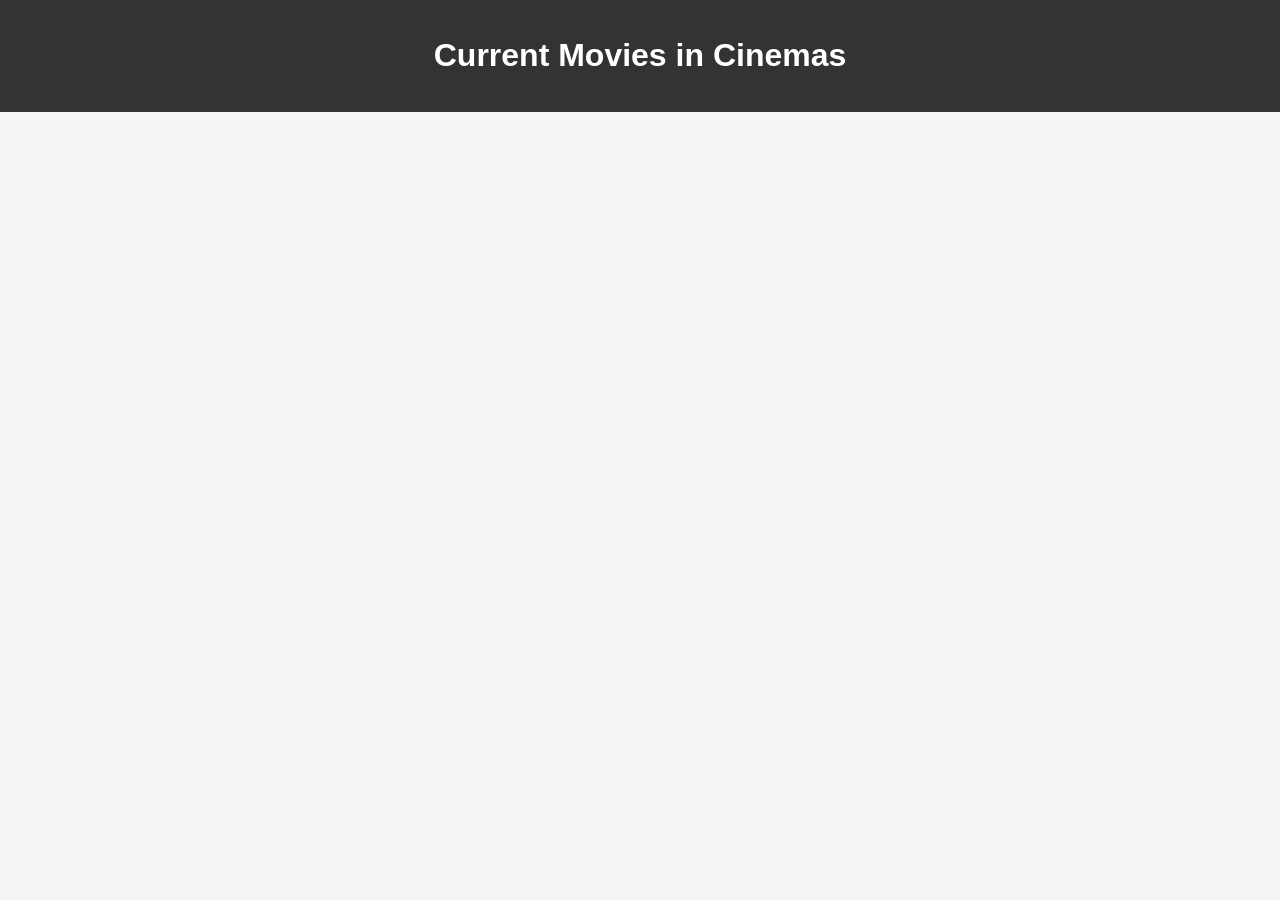
==== index.html @ e06fdba8 "Update index.html" ====
<!DOCTYPE html>
<html lang="en">
<head>
    <meta charset="UTF-8">
    <meta name="viewport" content="width=device-width, initial-scale=1.0">
    <title>Movie Listings</title>
    <link rel="stylesheet" href="styles.css">
</head>
<body>
    <header>
        <h1>Current Movies in Cinemas</h1>
    </header>
    <main>
        <div id="movie-list" class="movie-list"></div>
    </main>
    <div id="speech-bubble" class="speech-bubble hidden">
        <div id="trailer-container" class="trailer-container"></div>
        <div id="bubble-content" class="bubble-content"></div>
    </div>
    <script src="script.js"></script>
</body>
</html>
---- styles.css ----
body {
    font-family: Arial, sans-serif;
    margin: 0;
    padding: 0;
    background-color: #f4f4f4;
}

header {
    background-color: #333;
    color: white;
    padding: 1em;
    text-align: center;
}

main {
    padding: 1em;
}

.movie-list {
    display: flex;
    flex-wrap: wrap;
    gap: 1em;
    justify-content: center; /* Center the items */
}

.movie-item {
    background-color: white;
    border-radius: 8px;
    box-shadow: 0 2px 4px rgba(0, 0, 0, 0.1);
    overflow: hidden;
    width: 200px; /* Fixed width */
    height: 300px; /* Fixed height */
    position: relative;
    cursor: pointer;
    display: flex;
    flex-direction: column;
    align-items: center;
    justify-content: center;
    transition: transform 0.3s; /* Smooth transition for scaling */
}

.movie-item img {
    width: 100%;
    height: auto;
    max-height: 80%;
    object-fit: cover; /* Ensure images cover the container */
    transition: transform 0.3s; /* Smooth transition for scaling */
}

.movie-item:hover img {
    transform: scale(1.1); /* Scale up the image */
}

.movie-item h3 {
    margin: 0.5em;
    font-size: 1em;
}

.movie-item p {
    margin: 0.5em;
    font-size: 0.9em;
    transition: transform 0.3s;
}

.movie-item:hover p {
    transform: scale(1.1);
}

footer {
    background-color: #333;
    color: white;
    padding: 1em;
    text-align: center;
}

/* Speech bubble styling */
.speech-bubble {
    position: absolute;
    display: flex;
    flex-direction: column;
    background: white;
    border: 1px solid #ddd;
    border-radius: 8px;
    box-shadow: 0 2px 4px rgba(0, 0, 0, 0.1);
    padding: 1em;
    width: 500px; /* Increased width */
    max-width: 90vw;
    height: 400px; /* Increased height */
    max-height: 90vh;
    overflow: hidden;
    transition: opacity 0.3s, transform 0.3s;
}

.speech-bubble.hidden {
    opacity: 0;
    transform: scale(0.8);
}

.speech-bubble.visible {
    opacity: 1;
    transform: scale(1);
}

.speech-bubble::after {
    content: "";
    position: absolute;
    border-width: 10px;
    border-style: solid;
    border-color: transparent transparent white transparent;
    left: -20px;
    top: 50%;
    transform: translateY(-50%);
}

.bubble-content {
    margin-top: 10px;
    flex: 1;
    display: flex;
    flex-direction: column;
}

.trailer-container {
    width: 100%;
    height: 220px; /* Increased height for trailer */
    overflow: hidden;
}

.trailer-container iframe {
    width: 100%;
    height: 100%;
}
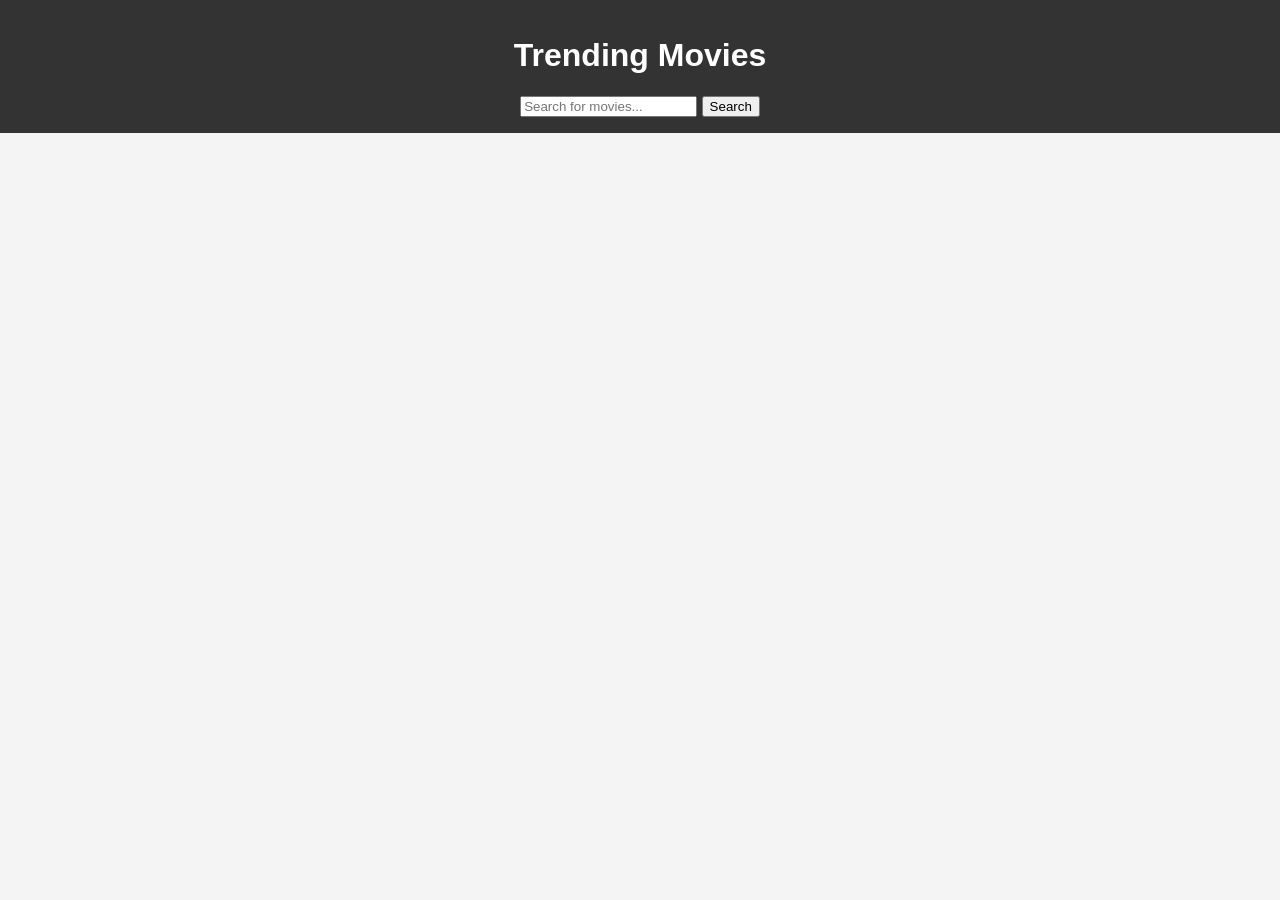
==== commit 17a73713: "Update index.html" ====
--- a/index.html
+++ b/index.html
@@ -3,12 +3,16 @@
 <head>
     <meta charset="UTF-8">
     <meta name="viewport" content="width=device-width, initial-scale=1.0">
-    <title>Movie Listings</title>
+    <title>Trending Movies</title>
     <link rel="stylesheet" href="styles.css">
 </head>
 <body>
     <header>
-        <h1>Current Movies in Cinemas</h1>
+        <h1>Trending Movies</h1>
+        <div class="search-container">
+            <input type="text" id="search-input" placeholder="Search for movies...">
+            <button id="search-button">Search</button>
+        </div>
     </header>
     <main>
         <div id="movie-list" class="movie-list"></div>
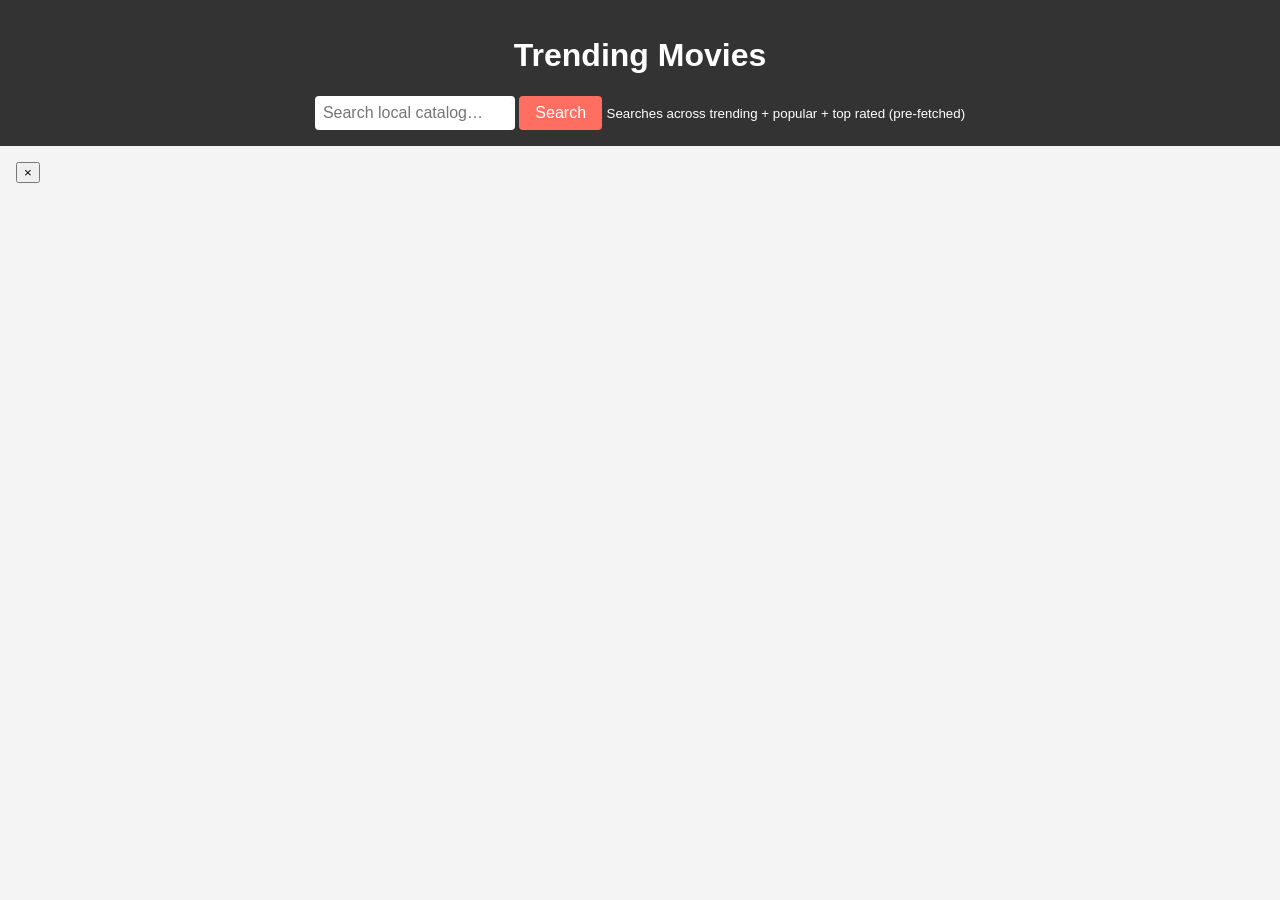
==== commit 0378cfda: "Update index.html" ====
--- a/index.html
+++ b/index.html
@@ -1,26 +1,32 @@
-<!DOCTYPE html>
+<!doctype html>
 <html lang="en">
-<head>
-    <meta charset="UTF-8">
-    <meta name="viewport" content="width=device-width, initial-scale=1.0">
-    <title>Trending Movies</title>
-    <link rel="stylesheet" href="styles.css">
-</head>
-<body>
+  <head>
+    <meta charset="utf-8" />
+    <meta name="viewport" content="width=device-width,initial-scale=1" />
+    <title>Movies (TMDB • static, no exposed key)</title>
+    <link rel="stylesheet" href="./styles.css" />
+  </head>
+  <body>
     <header>
-        <h1>Trending Movies</h1>
-        <div class="search-container">
-            <input type="text" id="search-input" placeholder="Search for movies...">
-            <button id="search-button">Search</button>
-        </div>
+      <h1>Trending Movies</h1>
+      <div class="search">
+        <input id="search-input" type="search" placeholder="Search local catalog…" />
+        <button id="search-button" type="button">Search</button>
+        <small class="hint">Searches across trending + popular + top rated (pre-fetched)</small>
+      </div>
     </header>
+
     <main>
-        <div id="movie-list" class="movie-list"></div>
+      <div id="movie-list" class="grid"></div>
+
+      <!-- Speech bubble -->
+      <div id="speech-bubble" class="bubble hidden" aria-live="polite">
+        <button class="bubble-close" id="bubble-close" aria-label="Close">×</button>
+        <div id="trailer-container" class="trailer"></div>
+        <div id="bubble-content"></div>
+      </div>
     </main>
-    <div id="speech-bubble" class="speech-bubble hidden">
-        <div id="trailer-container" class="trailer-container"></div>
-        <div id="bubble-content" class="bubble-content"></div>
-    </div>
-    <script src="script.js"></script>
-</body>
+
+    <script src="./script.js" defer></script>
+  </body>
 </html>
--- a/styles.css
+++ b/styles.css
@@ -10,6 +10,28 @@
     color: white;
     padding: 1em;
     text-align: center;
+}
+
+.search-container {
+    margin-top: 1em;
+}
+
+#search-input {
+    padding: 0.5em;
+    font-size: 1em;
+    width: 200px;
+    border: none;
+    border-radius: 4px;
+}
+
+#search-button {
+    padding: 0.5em 1em;
+    font-size: 1em;
+    border: none;
+    border-radius: 4px;
+    background-color: #ff6f61;
+    color: white;
+    cursor: pointer;
 }
 
 main {
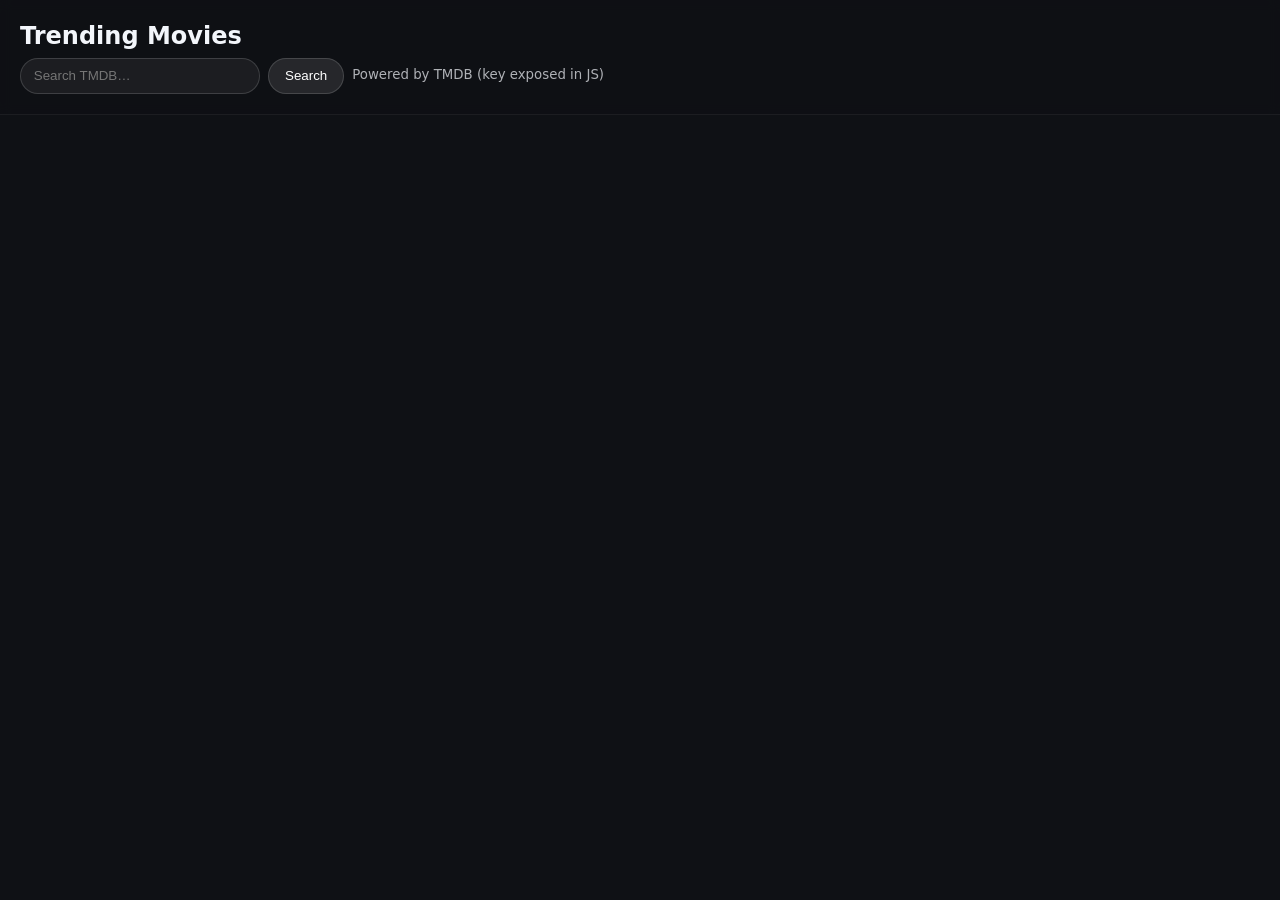
==== commit 500a4d8a: "Update index.html" ====
--- a/index.html
+++ b/index.html
@@ -3,16 +3,16 @@
   <head>
     <meta charset="utf-8" />
     <meta name="viewport" content="width=device-width,initial-scale=1" />
-    <title>Movies (TMDB • static, no exposed key)</title>
+    <title>TMDB Demo (key in frontend)</title>
     <link rel="stylesheet" href="./styles.css" />
   </head>
   <body>
     <header>
       <h1>Trending Movies</h1>
       <div class="search">
-        <input id="search-input" type="search" placeholder="Search local catalog…" />
+        <input id="search-input" type="search" placeholder="Search TMDB…" />
         <button id="search-button" type="button">Search</button>
-        <small class="hint">Searches across trending + popular + top rated (pre-fetched)</small>
+        <small class="hint">Powered by TMDB (key exposed in JS)</small>
       </div>
     </header>
 
--- a/styles.css
+++ b/styles.css
@@ -1,153 +1,59 @@
+:root { --gap: 1rem; --radius: 16px; }
+* { box-sizing: border-box; }
 body {
-    font-family: Arial, sans-serif;
-    margin: 0;
-    padding: 0;
-    background-color: #f4f4f4;
+  margin: 0; font-family: system-ui, -apple-system, Segoe UI, Roboto, sans-serif;
+  line-height: 1.4; background: #0f1115; color: #f3f6fb;
 }
+header {
+  padding: 1.25rem; position: sticky; top: 0; backdrop-filter: blur(6px);
+  background: rgba(15,17,21,0.7); border-bottom: 1px solid rgba(255,255,255,0.06);
+}
+h1 { margin: 0 0 .25rem 0; font-size: 1.5rem; }
+.search { display: flex; gap: .5rem; align-items: center; flex-wrap: wrap; }
+.search input {
+  padding: .6rem .8rem; border-radius: 999px; border: 1px solid rgba(255,255,255,.15);
+  background: rgba(255,255,255,.06); color: #fff; min-width: 240px;
+}
+.search button {
+  padding: .6rem 1rem; border-radius: 999px; border: 1px solid rgba(255,255,255,.15);
+  background: rgba(255,255,255,.1); color: #fff; cursor: pointer;
+}
+.search .hint { opacity: .7; }
 
-header {
-    background-color: #333;
-    color: white;
-    padding: 1em;
-    text-align: center;
-}
+main { padding: 1rem; }
 
-.search-container {
-    margin-top: 1em;
-}
-
-#search-input {
-    padding: 0.5em;
-    font-size: 1em;
-    width: 200px;
-    border: none;
-    border-radius: 4px;
-}
-
-#search-button {
-    padding: 0.5em 1em;
-    font-size: 1em;
-    border: none;
-    border-radius: 4px;
-    background-color: #ff6f61;
-    color: white;
-    cursor: pointer;
-}
-
-main {
-    padding: 1em;
-}
-
-.movie-list {
-    display: flex;
-    flex-wrap: wrap;
-    gap: 1em;
-    justify-content: center; /* Center the items */
+.grid {
+  display: grid;
+  grid-template-columns: repeat(auto-fill, minmax(160px, 1fr));
+  gap: var(--gap);
 }
 
 .movie-item {
-    background-color: white;
-    border-radius: 8px;
-    box-shadow: 0 2px 4px rgba(0, 0, 0, 0.1);
-    overflow: hidden;
-    width: 200px; /* Fixed width */
-    height: 300px; /* Fixed height */
-    position: relative;
-    cursor: pointer;
-    display: flex;
-    flex-direction: column;
-    align-items: center;
-    justify-content: center;
-    transition: transform 0.3s; /* Smooth transition for scaling */
+  background: #171a21; border: 1px solid rgba(255,255,255,.07);
+  border-radius: var(--radius); overflow: hidden; cursor: pointer;
+  transition: transform .1s ease, box-shadow .2s ease;
+}
+.movie-item:hover { transform: translateY(-2px); box-shadow: 0 6px 24px rgba(0,0,0,.35); }
+.movie-item img { width: 100%; display: block; aspect-ratio: 2/3; object-fit: cover; }
+.movie-item h3 { font-size: .95rem; margin: .5rem .6rem 0 .6rem; }
+.movie-item p { font-size: .8rem; opacity: .8; margin: .25rem .6rem .8rem .6rem; }
+
+.bubble {
+  position: absolute; z-index: 1000; width: min(520px, calc(100% - 2rem));
+  background: #0f1115; border: 1px solid rgba(255,255,255,.14);
+  border-radius: var(--radius); box-shadow: 0 12px 40px rgba(0,0,0,.6);
+  padding: .75rem; transform-origin: top left;
+}
+.bubble.hidden { display: none; }
+.bubble.visible { display: block; }
+
+.bubble-close {
+  position: absolute; top: .25rem; right: .5rem;
+  width: 32px; height: 32px; border-radius: 50%; border: none;
+  background: rgba(255,255,255,.12); color: #fff; cursor: pointer;
 }
 
-.movie-item img {
-    width: 100%;
-    height: auto;
-    max-height: 80%;
-    object-fit: cover; /* Ensure images cover the container */
-    transition: transform 0.3s; /* Smooth transition for scaling */
-}
-
-.movie-item:hover img {
-    transform: scale(1.1); /* Scale up the image */
-}
-
-.movie-item h3 {
-    margin: 0.5em;
-    font-size: 1em;
-}
-
-.movie-item p {
-    margin: 0.5em;
-    font-size: 0.9em;
-    transition: transform 0.3s;
-}
-
-.movie-item:hover p {
-    transform: scale(1.1);
-}
-
-footer {
-    background-color: #333;
-    color: white;
-    padding: 1em;
-    text-align: center;
-}
-
-/* Speech bubble styling */
-.speech-bubble {
-    position: absolute;
-    display: flex;
-    flex-direction: column;
-    background: white;
-    border: 1px solid #ddd;
-    border-radius: 8px;
-    box-shadow: 0 2px 4px rgba(0, 0, 0, 0.1);
-    padding: 1em;
-    width: 500px; /* Increased width */
-    max-width: 90vw;
-    height: 400px; /* Increased height */
-    max-height: 90vh;
-    overflow: hidden;
-    transition: opacity 0.3s, transform 0.3s;
-}
-
-.speech-bubble.hidden {
-    opacity: 0;
-    transform: scale(0.8);
-}
-
-.speech-bubble.visible {
-    opacity: 1;
-    transform: scale(1);
-}
-
-.speech-bubble::after {
-    content: "";
-    position: absolute;
-    border-width: 10px;
-    border-style: solid;
-    border-color: transparent transparent white transparent;
-    left: -20px;
-    top: 50%;
-    transform: translateY(-50%);
-}
-
-.bubble-content {
-    margin-top: 10px;
-    flex: 1;
-    display: flex;
-    flex-direction: column;
-}
-
-.trailer-container {
-    width: 100%;
-    height: 220px; /* Increased height for trailer */
-    overflow: hidden;
-}
-
-.trailer-container iframe {
-    width: 100%;
-    height: 100%;
-}
+.trailer { width: 100%; margin-bottom: .5rem; }
+.trailer iframe { width: 100%; height: 300px; border-radius: 12px; }
+#bubble-content h3 { margin: .25rem .25rem .5rem; }
+#bubble-content p { margin: 0 .25rem .5rem; opacity: .85; }
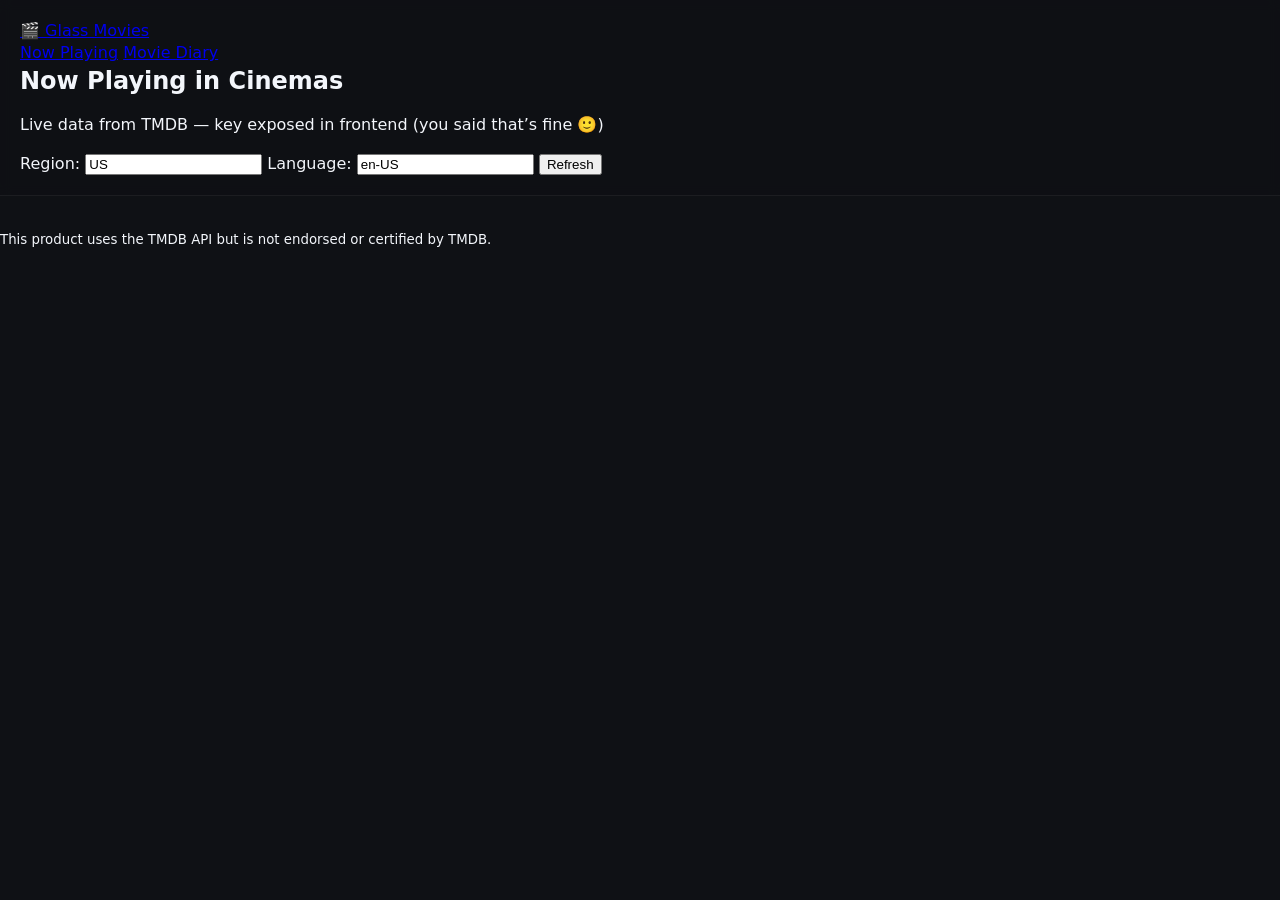
==== commit d5ebc180: "Update index.html" ====
--- a/index.html
+++ b/index.html
@@ -3,30 +3,54 @@
   <head>
     <meta charset="utf-8" />
     <meta name="viewport" content="width=device-width,initial-scale=1" />
-    <title>TMDB Demo (key in frontend)</title>
+    <title>Now Playing — Glass Movies</title>
     <link rel="stylesheet" href="./styles.css" />
   </head>
   <body>
-    <header>
-      <h1>Trending Movies</h1>
-      <div class="search">
-        <input id="search-input" type="search" placeholder="Search TMDB…" />
-        <button id="search-button" type="button">Search</button>
-        <small class="hint">Powered by TMDB (key exposed in JS)</small>
+    <div class="bg-blur"></div>
+
+    <header class="site-header glass">
+      <nav class="nav">
+        <a class="brand" href="./index.html">🎬 Glass Movies</a>
+        <div class="links">
+          <a class="link active" href="./index.html">Now Playing</a>
+          <a class="link" href="./diary.html">Movie Diary</a>
+        </div>
+      </nav>
+      <div class="header-content">
+        <h1>Now Playing in Cinemas</h1>
+        <p class="muted">Live data from TMDB — key exposed in frontend (you said that’s fine 🙂)</p>
+        <div class="controls">
+          <label class="control">
+            Region:
+            <input id="region-input" type="text" placeholder="e.g. US, DE, CH" value="US" />
+          </label>
+          <label class="control">
+            Language:
+            <input id="lang-input" type="text" placeholder="e.g. en-US, de-DE" value="en-US" />
+          </label>
+          <button id="refresh-btn" class="btn">Refresh</button>
+        </div>
       </div>
     </header>
 
-    <main>
-      <div id="movie-list" class="grid"></div>
+    <main class="container">
+      <div id="movie-grid" class="grid"></div>
 
-      <!-- Speech bubble -->
-      <div id="speech-bubble" class="bubble hidden" aria-live="polite">
+      <!-- Speech bubble trailer -->
+      <div id="speech-bubble" class="bubble glass hidden" aria-live="polite">
         <button class="bubble-close" id="bubble-close" aria-label="Close">×</button>
         <div id="trailer-container" class="trailer"></div>
         <div id="bubble-content"></div>
       </div>
     </main>
 
-    <script src="./script.js" defer></script>
+    <footer class="site-footer glass">
+      <small class="muted">
+        This product uses the TMDB API but is not endorsed or certified by TMDB.
+      </small>
+    </footer>
+
+    <script src="./nowPlaying.js" defer></script>
   </body>
 </html>
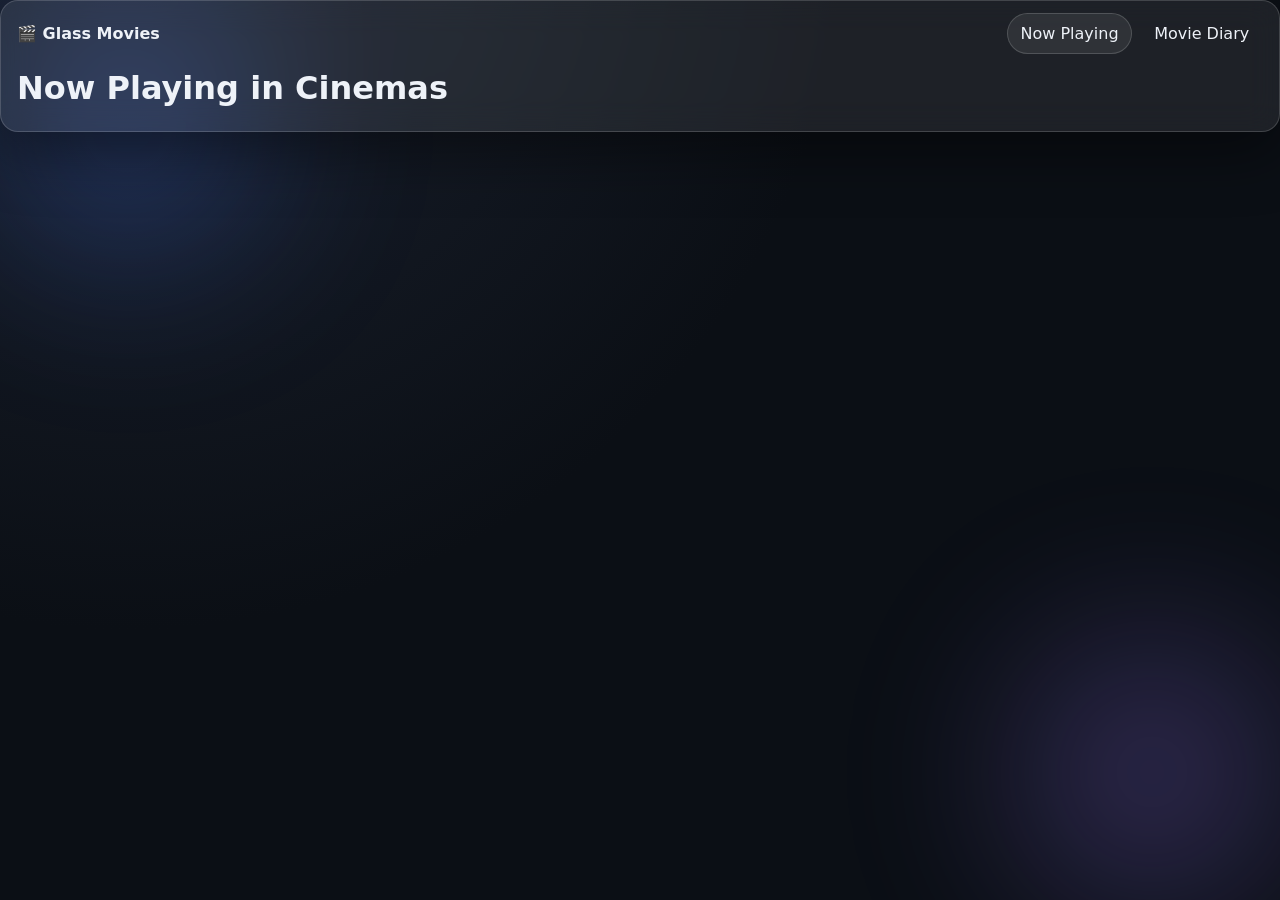
==== commit ba2266c3: "Update index.html" ====
--- a/index.html
+++ b/index.html
@@ -1,56 +1,38 @@
 <!doctype html>
 <html lang="en">
-  <head>
-    <meta charset="utf-8" />
-    <meta name="viewport" content="width=device-width,initial-scale=1" />
-    <title>Now Playing — Glass Movies</title>
-    <link rel="stylesheet" href="./styles.css" />
-  </head>
-  <body>
-    <div class="bg-blur"></div>
+<head>
+  <meta charset="utf-8" />
+  <meta name="viewport" content="width=device-width,initial-scale=1" />
+  <title>Now Playing in Cinemas</title>
+  <link rel="stylesheet" href="./styles.css" />
+</head>
+<body>
+  <div class="bg-blur"></div>
 
-    <header class="site-header glass">
-      <nav class="nav">
-        <a class="brand" href="./index.html">🎬 Glass Movies</a>
-        <div class="links">
-          <a class="link active" href="./index.html">Now Playing</a>
-          <a class="link" href="./diary.html">Movie Diary</a>
-        </div>
-      </nav>
-      <div class="header-content">
-        <h1>Now Playing in Cinemas</h1>
-        <p class="muted">Live data from TMDB — key exposed in frontend (you said that’s fine 🙂)</p>
-        <div class="controls">
-          <label class="control">
-            Region:
-            <input id="region-input" type="text" placeholder="e.g. US, DE, CH" value="US" />
-          </label>
-          <label class="control">
-            Language:
-            <input id="lang-input" type="text" placeholder="e.g. en-US, de-DE" value="en-US" />
-          </label>
-          <button id="refresh-btn" class="btn">Refresh</button>
-        </div>
+  <header class="site-header glass">
+    <nav class="nav">
+      <a class="brand" href="./index.html">🎬 Glass Movies</a>
+      <div class="links">
+        <a class="link active" href="./index.html">Now Playing</a>
+        <a class="link" href="./diary.html">Movie Diary</a>
       </div>
-    </header>
+    </nav>
+    <div class="header-content">
+      <h1>Now Playing in Cinemas</h1>
+    </div>
+  </header>
 
-    <main class="container">
-      <div id="movie-grid" class="grid"></div>
+  <main class="container">
+    <div id="movie-grid" class="grid"></div>
 
-      <!-- Speech bubble trailer -->
-      <div id="speech-bubble" class="bubble glass hidden" aria-live="polite">
-        <button class="bubble-close" id="bubble-close" aria-label="Close">×</button>
-        <div id="trailer-container" class="trailer"></div>
-        <div id="bubble-content"></div>
-      </div>
-    </main>
+    <!-- Speech bubble trailer -->
+    <div id="speech-bubble" class="bubble glass hidden" aria-live="polite">
+      <button class="bubble-close" id="bubble-close" aria-label="Close">×</button>
+      <div id="trailer-container" class="trailer"></div>
+      <div id="bubble-content"></div>
+    </div>
+  </main>
 
-    <footer class="site-footer glass">
-      <small class="muted">
-        This product uses the TMDB API but is not endorsed or certified by TMDB.
-      </small>
-    </footer>
-
-    <script src="./nowPlaying.js" defer></script>
-  </body>
+  <script src="./nowPlaying.js" defer></script>
+</body>
 </html>
--- a/styles.css
+++ b/styles.css
@@ -1,59 +1,179 @@
-:root { --gap: 1rem; --radius: 16px; }
-* { box-sizing: border-box; }
-body {
-  margin: 0; font-family: system-ui, -apple-system, Segoe UI, Roboto, sans-serif;
-  line-height: 1.4; background: #0f1115; color: #f3f6fb;
-}
-header {
-  padding: 1.25rem; position: sticky; top: 0; backdrop-filter: blur(6px);
-  background: rgba(15,17,21,0.7); border-bottom: 1px solid rgba(255,255,255,0.06);
-}
-h1 { margin: 0 0 .25rem 0; font-size: 1.5rem; }
-.search { display: flex; gap: .5rem; align-items: center; flex-wrap: wrap; }
-.search input {
-  padding: .6rem .8rem; border-radius: 999px; border: 1px solid rgba(255,255,255,.15);
-  background: rgba(255,255,255,.06); color: #fff; min-width: 240px;
-}
-.search button {
-  padding: .6rem 1rem; border-radius: 999px; border: 1px solid rgba(255,255,255,.15);
-  background: rgba(255,255,255,.1); color: #fff; cursor: pointer;
-}
-.search .hint { opacity: .7; }
-
-main { padding: 1rem; }
-
-.grid {
-  display: grid;
-  grid-template-columns: repeat(auto-fill, minmax(160px, 1fr));
-  gap: var(--gap);
+/* ====== Base ====== */
+:root{
+  --bg: #0b0f15;
+  --fg: #eef2f8;
+  --muted: #b9c2d0;
+  --glass: rgba(255,255,255,0.08);
+  --border: rgba(255,255,255,0.16);
+  --accent: #7aa2ff;
+  --accent-2: #9b7aff;
+  --danger: #ff6b7a;
+  --radius: 18px;
+  --shadow: 0 20px 60px rgba(0,0,0,0.45);
 }
 
-.movie-item {
-  background: #171a21; border: 1px solid rgba(255,255,255,.07);
-  border-radius: var(--radius); overflow: hidden; cursor: pointer;
-  transition: transform .1s ease, box-shadow .2s ease;
-}
-.movie-item:hover { transform: translateY(-2px); box-shadow: 0 6px 24px rgba(0,0,0,.35); }
-.movie-item img { width: 100%; display: block; aspect-ratio: 2/3; object-fit: cover; }
-.movie-item h3 { font-size: .95rem; margin: .5rem .6rem 0 .6rem; }
-.movie-item p { font-size: .8rem; opacity: .8; margin: .25rem .6rem .8rem .6rem; }
-
-.bubble {
-  position: absolute; z-index: 1000; width: min(520px, calc(100% - 2rem));
-  background: #0f1115; border: 1px solid rgba(255,255,255,.14);
-  border-radius: var(--radius); box-shadow: 0 12px 40px rgba(0,0,0,.6);
-  padding: .75rem; transform-origin: top left;
-}
-.bubble.hidden { display: none; }
-.bubble.visible { display: block; }
-
-.bubble-close {
-  position: absolute; top: .25rem; right: .5rem;
-  width: 32px; height: 32px; border-radius: 50%; border: none;
-  background: rgba(255,255,255,.12); color: #fff; cursor: pointer;
+*{ box-sizing: border-box; }
+html,body{ height:100%; }
+body{
+  margin:0; color:var(--fg); background: radial-gradient(1200px 1200px at 10% -10%, #1b2230 0%, #0b0f15 60%) no-repeat fixed;
+  font-family: ui-sans-serif, system-ui, -apple-system, Segoe UI, Roboto, "Helvetica Neue", Arial, "Noto Sans", "Liberation Sans", sans-serif;
+  line-height:1.45;
 }
 
-.trailer { width: 100%; margin-bottom: .5rem; }
-.trailer iframe { width: 100%; height: 300px; border-radius: 12px; }
-#bubble-content h3 { margin: .25rem .25rem .5rem; }
-#bubble-content p { margin: 0 .25rem .5rem; opacity: .85; }
+/* Background floating blur blobs */
+.bg-blur::before, .bg-blur::after{
+  content:""; position:fixed; inset:auto; width:32vw; height:32vw; filter: blur(80px);
+  z-index:-1; opacity:.35; pointer-events:none;
+}
+.bg-blur::before{ top:-6vw; left:-6vw; background: radial-gradient(closest-side, #4a7dff, transparent); }
+.bg-blur::after { bottom:-6vw; right:-6vw; background: radial-gradient(closest-side, #9b7aff, transparent); }
+
+/* ====== Layout ====== */
+.container{ width:min(1200px, 92vw); margin: 2rem auto 6rem; }
+.site-header{ position:sticky; top:0; z-index:10; padding: .75rem 0 1rem; margin-bottom: 1rem; backdrop-filter: blur(16px); }
+.site-footer{ position:sticky; bottom:0; z-index:10; padding:.75rem 1rem; text-align:center; backdrop-filter: blur(16px); }
+
+.nav{ display:flex; align-items:center; justify-content:space-between; gap:1rem; padding: 0 1rem; }
+.brand{ font-weight: 700; color:var(--fg); text-decoration:none; }
+.links{ display:flex; gap:.5rem; }
+.link{ padding:.5rem .8rem; border-radius:999px; border:1px solid transparent; color:var(--fg); text-decoration:none; }
+.link:hover{ border-color:var(--border); background:var(--glass); }
+.link.active{ border-color:var(--border); background:var(--glass); }
+
+.header-content{ padding: .5rem 1rem 0; }
+.header-content h1{ margin:.2rem 0; }
+.muted{ color:var(--muted); }
+
+.controls{ display:flex; gap:.5rem; flex-wrap:wrap; margin-top:.75rem; }
+.control{ display:flex; align-items:center; gap:.5rem; }
+.control input{ width:9rem; }
+
+/* ====== Glass elements ====== */
+.glass{
+  background: var(--glass);
+  border: 1px solid var(--border);
+  border-radius: var(--radius);
+  box-shadow: var(--shadow);
+}
+
+.card{ padding: 1rem; margin-bottom: 1rem; }
+.form-card h2, .card h2{ margin: .2rem 0 1rem; }
+
+/* ====== Inputs & Buttons ====== */
+input, select, textarea, button{
+  font: inherit; color: var(--fg);
+}
+input, select, textarea{
+  background: rgba(255,255,255,0.06);
+  border: 1px solid var(--border);
+  border-radius: 12px;
+  padding: .6rem .8rem;
+  outline: none;
+  transition: border .15s ease, background .15s ease;
+}
+input:focus, select:focus, textarea:focus{
+  border-color: rgba(255,255,255,0.35);
+  background: rgba(255,255,255,0.09);
+}
+.btn{
+  padding: .6rem 1rem;
+  background: linear-gradient(135deg, rgba(122,162,255,.25), rgba(155,122,255,.25));
+  border: 1px solid var(--border);
+  border-radius: 12px;
+  cursor: pointer;
+}
+.btn:hover{ background: linear-gradient(135deg, rgba(122,162,255,.35), rgba(155,122,255,.35)); }
+.btn.primary{
+  background: linear-gradient(135deg, #7aa2ff, #9b7aff);
+  border: none;
+}
+.btn.primary:hover{ filter: brightness(1.05); }
+.btn.subtle{
+  background: rgba(255,255,255,0.05);
+}
+
+/* ====== Grids ====== */
+.grid{
+  display:grid;
+  grid-template-columns: repeat(auto-fill, minmax(180px, 1fr));
+  gap: 1rem;
+}
+
+/* ====== Movie Cards ====== */
+.movie{
+  overflow:hidden; position:relative;
+}
+.movie .poster{
+  width:100%; aspect-ratio: 2/3; object-fit:cover; display:block;
+}
+.movie .meta{
+  padding:.6rem .75rem .85rem;
+}
+.movie .title{ margin:.25rem 0 .25rem; font-size:1rem; font-weight:700; }
+.movie .desc{ font-size:.85rem; color:var(--muted); margin:0; }
+.badges{ display:flex; gap:.4rem; flex-wrap:wrap; margin-top:.4rem; }
+.badge{
+  font-size:.75rem; padding:.2rem .5rem; border-radius:999px;
+  background: rgba(255,255,255,.08); border:1px solid var(--border);
+}
+
+/* ====== Bubble (trailer) ====== */
+.bubble{
+  position:absolute; z-index:1000; width:min(560px, calc(100% - 2rem));
+  padding:.75rem; transform-origin: top left;
+}
+.bubble.hidden{ display:none; }
+.bubble.visible{ display:block; }
+.bubble-close{
+  position:absolute; top:.35rem; right:.45rem; width:34px; height:34px; border-radius:50%;
+  border:1px solid var(--border); background:rgba(255,255,255,.08); color:var(--fg); cursor:pointer;
+}
+.trailer{ width:100%; margin:.25rem 0 .75rem; }
+.trailer iframe{ width:100%; height:320px; border-radius:12px; border:none; }
+
+/* ====== Forms ====== */
+.form-grid{
+  display:grid; grid-template-columns: 1fr 1fr; gap: .9rem;
+}
+.form-grid .field{ display:flex; flex-direction:column; gap:.35rem; }
+.form-grid .span-2{ grid-column: span 2; }
+.rating-row{ display:flex; align-items:center; gap:.6rem; }
+.rating-row output{ width:2.5rem; text-align:center; font-weight:700; color:var(--accent); }
+.poster-row{ display:flex; gap:.5rem; align-items:center; }
+
+/* ====== Filters ====== */
+.filters{ display:flex; gap:.5rem; flex-wrap:wrap; }
+
+/* ====== Diary List ====== */
+.diary-list{ display:grid; gap:1rem; margin:1rem 0 5rem; }
+.entry{
+  display:grid; grid-template-columns: 100px 1fr auto; gap:1rem; align-items:center; padding: .75rem; }
+.entry .poster{
+  width:100px; height:150px; border-radius:12px; object-fit:cover; background:#0d121a; border:1px solid var(--border);
+}
+.entry .title{ margin:0 0 .2rem; font-size:1.1rem; }
+.entry .notes{ margin:.25rem 0 0; color:var(--muted); }
+.entry .tags{ display:flex; gap:.4rem; flex-wrap:wrap; margin-top:.25rem; }
+.entry .pill{
+  padding:.25rem .55rem; border-radius:999px; background:rgba(255,255,255,.08); border:1px solid var(--border); font-size:.8rem;
+}
+.entry .actions{ display:flex; gap:.5rem; }
+
+/* ====== Poster Picker ====== */
+dialog.picker{
+  border:none; padding:0; border-radius: 18px; max-width:min(900px, 92vw);
+}
+.picker-inner{ padding: 1rem; }
+.picker-grid{ display:grid; grid-template-columns: repeat(auto-fill, minmax(120px, 1fr)); gap:.75rem; margin: .5rem 0 0; }
+.picker-card{ display:flex; flex-direction:column; gap:.4rem; cursor:pointer; padding:.4rem; border-radius:12px; border:1px solid var(--border); background: rgba(255,255,255,.06); }
+.picker-card img{ width:100%; aspect-ratio:2/3; object-fit:cover; border-radius:10px; }
+.picker-card:hover{ background: rgba(255,255,255,.12); }
+.picker-actions{ display:flex; justify-content:flex-end; margin-top: .75rem; }
+.file-btn{ display:inline-flex; align-items:center; gap:.4rem; }
+
+/* Responsive tweaks */
+@media (max-width: 720px){
+  .form-grid{ grid-template-columns: 1fr; }
+  .entry{ grid-template-columns: 80px 1fr; }
+  .entry .actions{ grid-column: 1 / -1; }
+}
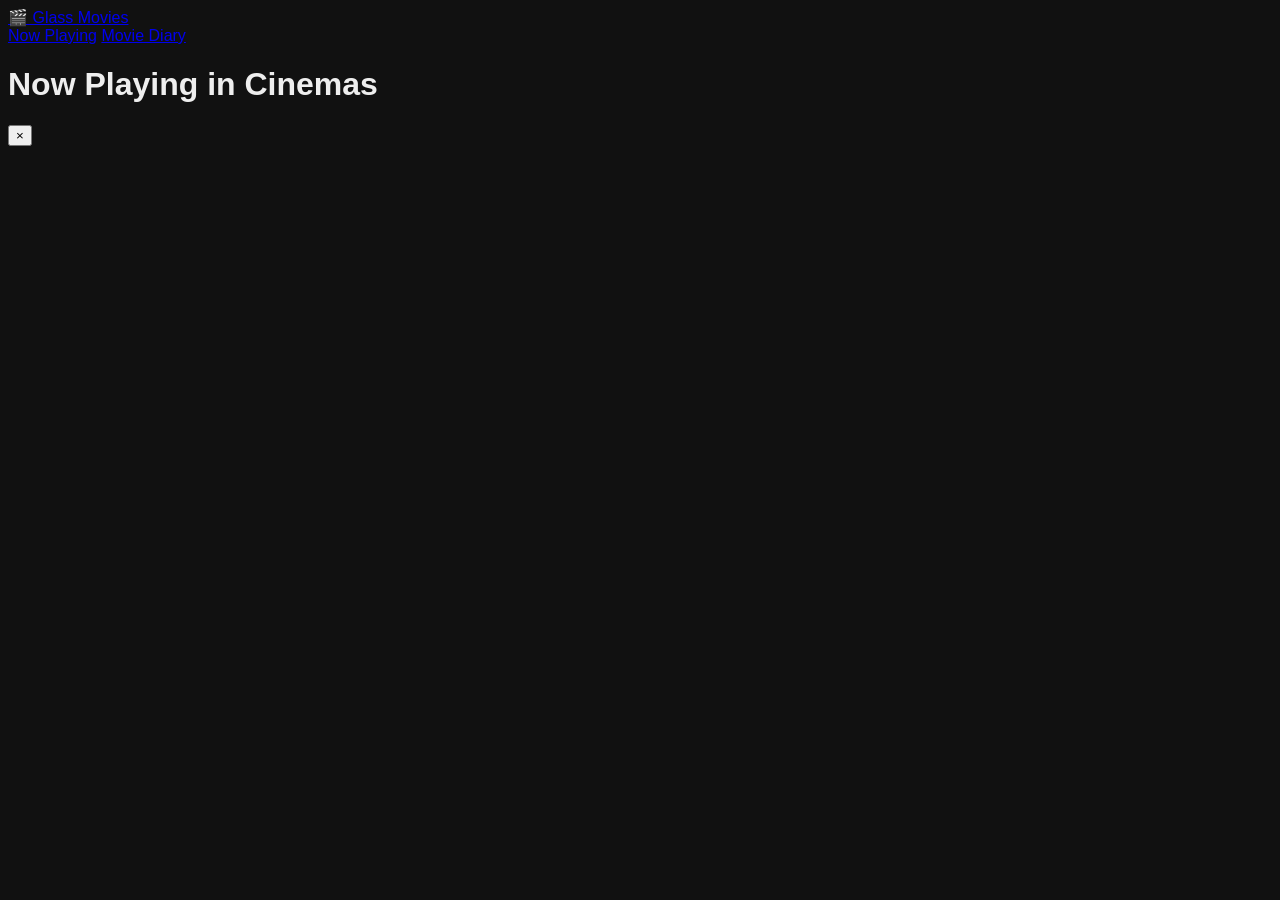
==== commit e4340a9a: "Readd all files" ====
--- a/index.html
+++ b/index.html
@@ -1,38 +1,33 @@
-<!doctype html>
-<html lang="en">
-<head>
-  <meta charset="utf-8" />
-  <meta name="viewport" content="width=device-width,initial-scale=1" />
-  <title>Now Playing in Cinemas</title>
-  <link rel="stylesheet" href="./styles.css" />
-</head>
-<body>
-  <div class="bg-blur"></div>
-
-  <header class="site-header glass">
-    <nav class="nav">
-      <a class="brand" href="./index.html">🎬 Glass Movies</a>
-      <div class="links">
-        <a class="link active" href="./index.html">Now Playing</a>
-        <a class="link" href="./diary.html">Movie Diary</a>
-      </div>
-    </nav>
-    <div class="header-content">
-      <h1>Now Playing in Cinemas</h1>
-    </div>
-  </header>
-
-  <main class="container">
-    <div id="movie-grid" class="grid"></div>
-
-    <!-- Speech bubble trailer -->
-    <div id="speech-bubble" class="bubble glass hidden" aria-live="polite">
-      <button class="bubble-close" id="bubble-close" aria-label="Close">×</button>
-      <div id="trailer-container" class="trailer"></div>
-      <div id="bubble-content"></div>
-    </div>
-  </main>
-
-  <script src="./nowPlaying.js" defer></script>
-</body>
-</html>
+<!doctype html>
+<html lang="en">
+<head>
+  <meta charset="utf-8" />
+  <meta name="viewport" content="width=device-width,initial-scale=1" />
+  <title>Now Playing in Cinemas</title>
+  <link rel="stylesheet" href="./styles.css" />
+</head>
+<body>
+  <div class="bg-blur"></div>
+  <header class="site-header glass">
+    <nav class="nav">
+      <a class="brand" href="./index.html">🎬 Glass Movies</a>
+      <div class="links">
+        <a class="link active" href="./index.html">Now Playing</a>
+        <a class="link" href="./diary.html">Movie Diary</a>
+      </div>
+    </nav>
+    <div class="header-content">
+      <h1>Now Playing in Cinemas</h1>
+    </div>
+  </header>
+  <main class="container">
+    <div id="movie-grid" class="grid"></div>
+    <div id="speech-bubble" class="bubble glass hidden" aria-live="polite">
+      <button class="bubble-close" id="bubble-close" aria-label="Close">×</button>
+      <div id="trailer-container" class="trailer"></div>
+      <div id="bubble-content"></div>
+    </div>
+  </main>
+  <script src="./nowPlaying.js" defer></script>
+</body>
+</html>
--- a/styles.css
+++ b/styles.css
@@ -1,179 +1 @@
-/* ====== Base ====== */
-:root{
-  --bg: #0b0f15;
-  --fg: #eef2f8;
-  --muted: #b9c2d0;
-  --glass: rgba(255,255,255,0.08);
-  --border: rgba(255,255,255,0.16);
-  --accent: #7aa2ff;
-  --accent-2: #9b7aff;
-  --danger: #ff6b7a;
-  --radius: 18px;
-  --shadow: 0 20px 60px rgba(0,0,0,0.45);
-}
-
-*{ box-sizing: border-box; }
-html,body{ height:100%; }
-body{
-  margin:0; color:var(--fg); background: radial-gradient(1200px 1200px at 10% -10%, #1b2230 0%, #0b0f15 60%) no-repeat fixed;
-  font-family: ui-sans-serif, system-ui, -apple-system, Segoe UI, Roboto, "Helvetica Neue", Arial, "Noto Sans", "Liberation Sans", sans-serif;
-  line-height:1.45;
-}
-
-/* Background floating blur blobs */
-.bg-blur::before, .bg-blur::after{
-  content:""; position:fixed; inset:auto; width:32vw; height:32vw; filter: blur(80px);
-  z-index:-1; opacity:.35; pointer-events:none;
-}
-.bg-blur::before{ top:-6vw; left:-6vw; background: radial-gradient(closest-side, #4a7dff, transparent); }
-.bg-blur::after { bottom:-6vw; right:-6vw; background: radial-gradient(closest-side, #9b7aff, transparent); }
-
-/* ====== Layout ====== */
-.container{ width:min(1200px, 92vw); margin: 2rem auto 6rem; }
-.site-header{ position:sticky; top:0; z-index:10; padding: .75rem 0 1rem; margin-bottom: 1rem; backdrop-filter: blur(16px); }
-.site-footer{ position:sticky; bottom:0; z-index:10; padding:.75rem 1rem; text-align:center; backdrop-filter: blur(16px); }
-
-.nav{ display:flex; align-items:center; justify-content:space-between; gap:1rem; padding: 0 1rem; }
-.brand{ font-weight: 700; color:var(--fg); text-decoration:none; }
-.links{ display:flex; gap:.5rem; }
-.link{ padding:.5rem .8rem; border-radius:999px; border:1px solid transparent; color:var(--fg); text-decoration:none; }
-.link:hover{ border-color:var(--border); background:var(--glass); }
-.link.active{ border-color:var(--border); background:var(--glass); }
-
-.header-content{ padding: .5rem 1rem 0; }
-.header-content h1{ margin:.2rem 0; }
-.muted{ color:var(--muted); }
-
-.controls{ display:flex; gap:.5rem; flex-wrap:wrap; margin-top:.75rem; }
-.control{ display:flex; align-items:center; gap:.5rem; }
-.control input{ width:9rem; }
-
-/* ====== Glass elements ====== */
-.glass{
-  background: var(--glass);
-  border: 1px solid var(--border);
-  border-radius: var(--radius);
-  box-shadow: var(--shadow);
-}
-
-.card{ padding: 1rem; margin-bottom: 1rem; }
-.form-card h2, .card h2{ margin: .2rem 0 1rem; }
-
-/* ====== Inputs & Buttons ====== */
-input, select, textarea, button{
-  font: inherit; color: var(--fg);
-}
-input, select, textarea{
-  background: rgba(255,255,255,0.06);
-  border: 1px solid var(--border);
-  border-radius: 12px;
-  padding: .6rem .8rem;
-  outline: none;
-  transition: border .15s ease, background .15s ease;
-}
-input:focus, select:focus, textarea:focus{
-  border-color: rgba(255,255,255,0.35);
-  background: rgba(255,255,255,0.09);
-}
-.btn{
-  padding: .6rem 1rem;
-  background: linear-gradient(135deg, rgba(122,162,255,.25), rgba(155,122,255,.25));
-  border: 1px solid var(--border);
-  border-radius: 12px;
-  cursor: pointer;
-}
-.btn:hover{ background: linear-gradient(135deg, rgba(122,162,255,.35), rgba(155,122,255,.35)); }
-.btn.primary{
-  background: linear-gradient(135deg, #7aa2ff, #9b7aff);
-  border: none;
-}
-.btn.primary:hover{ filter: brightness(1.05); }
-.btn.subtle{
-  background: rgba(255,255,255,0.05);
-}
-
-/* ====== Grids ====== */
-.grid{
-  display:grid;
-  grid-template-columns: repeat(auto-fill, minmax(180px, 1fr));
-  gap: 1rem;
-}
-
-/* ====== Movie Cards ====== */
-.movie{
-  overflow:hidden; position:relative;
-}
-.movie .poster{
-  width:100%; aspect-ratio: 2/3; object-fit:cover; display:block;
-}
-.movie .meta{
-  padding:.6rem .75rem .85rem;
-}
-.movie .title{ margin:.25rem 0 .25rem; font-size:1rem; font-weight:700; }
-.movie .desc{ font-size:.85rem; color:var(--muted); margin:0; }
-.badges{ display:flex; gap:.4rem; flex-wrap:wrap; margin-top:.4rem; }
-.badge{
-  font-size:.75rem; padding:.2rem .5rem; border-radius:999px;
-  background: rgba(255,255,255,.08); border:1px solid var(--border);
-}
-
-/* ====== Bubble (trailer) ====== */
-.bubble{
-  position:absolute; z-index:1000; width:min(560px, calc(100% - 2rem));
-  padding:.75rem; transform-origin: top left;
-}
-.bubble.hidden{ display:none; }
-.bubble.visible{ display:block; }
-.bubble-close{
-  position:absolute; top:.35rem; right:.45rem; width:34px; height:34px; border-radius:50%;
-  border:1px solid var(--border); background:rgba(255,255,255,.08); color:var(--fg); cursor:pointer;
-}
-.trailer{ width:100%; margin:.25rem 0 .75rem; }
-.trailer iframe{ width:100%; height:320px; border-radius:12px; border:none; }
-
-/* ====== Forms ====== */
-.form-grid{
-  display:grid; grid-template-columns: 1fr 1fr; gap: .9rem;
-}
-.form-grid .field{ display:flex; flex-direction:column; gap:.35rem; }
-.form-grid .span-2{ grid-column: span 2; }
-.rating-row{ display:flex; align-items:center; gap:.6rem; }
-.rating-row output{ width:2.5rem; text-align:center; font-weight:700; color:var(--accent); }
-.poster-row{ display:flex; gap:.5rem; align-items:center; }
-
-/* ====== Filters ====== */
-.filters{ display:flex; gap:.5rem; flex-wrap:wrap; }
-
-/* ====== Diary List ====== */
-.diary-list{ display:grid; gap:1rem; margin:1rem 0 5rem; }
-.entry{
-  display:grid; grid-template-columns: 100px 1fr auto; gap:1rem; align-items:center; padding: .75rem; }
-.entry .poster{
-  width:100px; height:150px; border-radius:12px; object-fit:cover; background:#0d121a; border:1px solid var(--border);
-}
-.entry .title{ margin:0 0 .2rem; font-size:1.1rem; }
-.entry .notes{ margin:.25rem 0 0; color:var(--muted); }
-.entry .tags{ display:flex; gap:.4rem; flex-wrap:wrap; margin-top:.25rem; }
-.entry .pill{
-  padding:.25rem .55rem; border-radius:999px; background:rgba(255,255,255,.08); border:1px solid var(--border); font-size:.8rem;
-}
-.entry .actions{ display:flex; gap:.5rem; }
-
-/* ====== Poster Picker ====== */
-dialog.picker{
-  border:none; padding:0; border-radius: 18px; max-width:min(900px, 92vw);
-}
-.picker-inner{ padding: 1rem; }
-.picker-grid{ display:grid; grid-template-columns: repeat(auto-fill, minmax(120px, 1fr)); gap:.75rem; margin: .5rem 0 0; }
-.picker-card{ display:flex; flex-direction:column; gap:.4rem; cursor:pointer; padding:.4rem; border-radius:12px; border:1px solid var(--border); background: rgba(255,255,255,.06); }
-.picker-card img{ width:100%; aspect-ratio:2/3; object-fit:cover; border-radius:10px; }
-.picker-card:hover{ background: rgba(255,255,255,.12); }
-.picker-actions{ display:flex; justify-content:flex-end; margin-top: .75rem; }
-.file-btn{ display:inline-flex; align-items:center; gap:.4rem; }
-
-/* Responsive tweaks */
-@media (max-width: 720px){
-  .form-grid{ grid-template-columns: 1fr; }
-  .entry{ grid-template-columns: 80px 1fr; }
-  .entry .actions{ grid-column: 1 / -1; }
-}
+body{font-family:sans-serif;background:#111;color:#eee;} /* Add the full glass CSS here */
